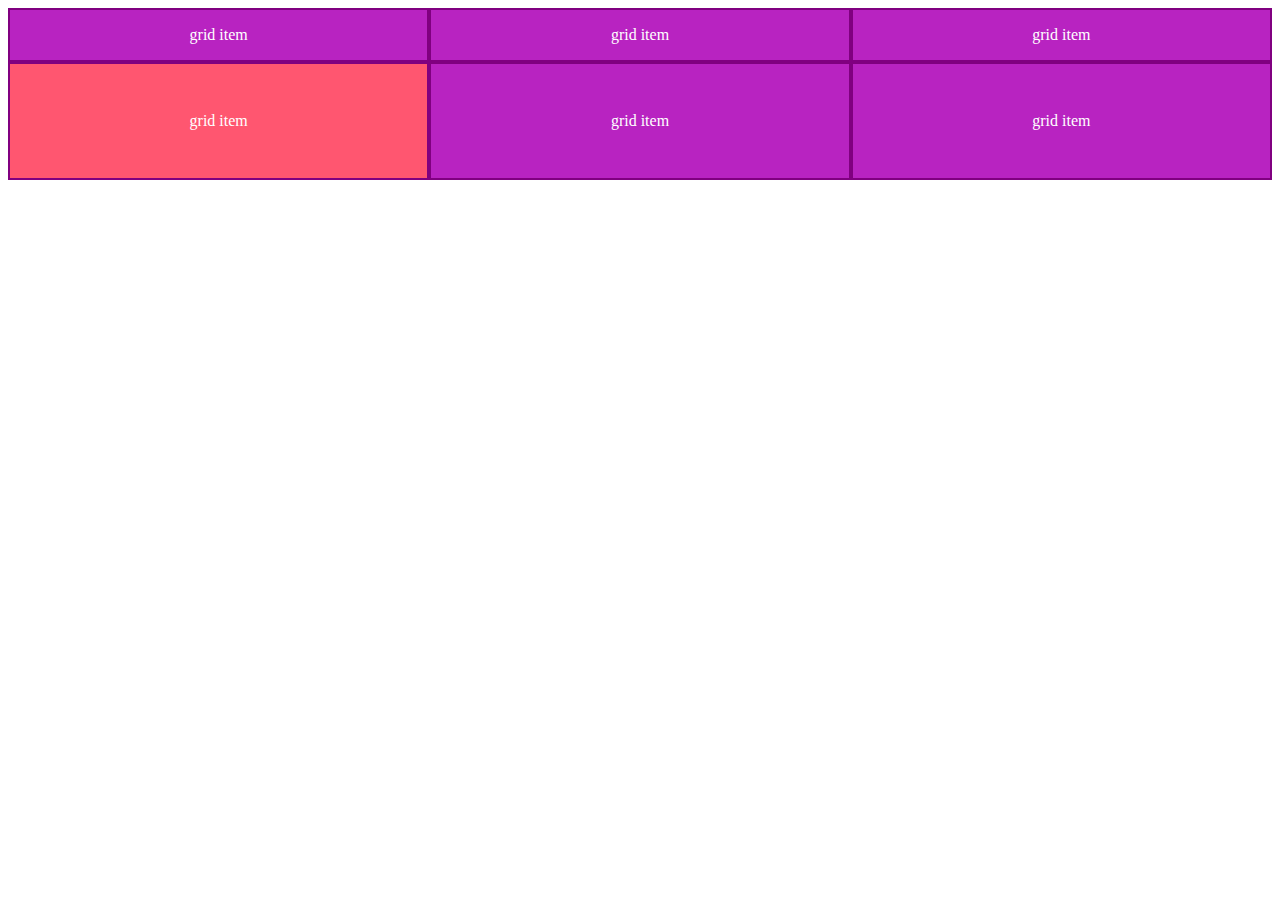
==== index.html @ fd98aeaa "the fr unit" ====
<!DOCTYPE html>
<html lang="en">
  <head>
    <meta charset="UTF-8" />
    <meta http-equiv="X-UA-Compatible" content="IE=edge" />
    <meta name="viewport" content="width=device-width, initial-scale=1.0" />
    <link
      href="https://fonts.googleapis.com/css?family=Blinker:400,700|Source+Sans+Pro&display=swap"
      rel="stylesheet"
    />
    <link rel="stylesheet" href="index.css" />
    <title>Document</title>
  </head>
  <body>
    <div class="grid">
      <div class="grid-item">grid item</div>
      <div class="grid-item">grid item</div>
      <div class="grid-item">grid item</div>
      <div class="grid-item big">grid item</div>
      <div class="grid-item">grid item</div>
      <div class="grid-item">grid item</div>
    </div>
  </body>
</html>
---- index.css ----
.grid {
  display: grid;
  grid-template-columns: 1fr 1fr 1fr;
  /*cant use minmax with frs*/
}

.grid-item {
  background: #B823C1;
  color: white;
  padding: 1em 2em;
  border: 2px solid purple;
  display: flex;
  align-items: center;
  justify-content: center;
}

.big {
    padding: 3em 2em;
    background: #FF5670;
}
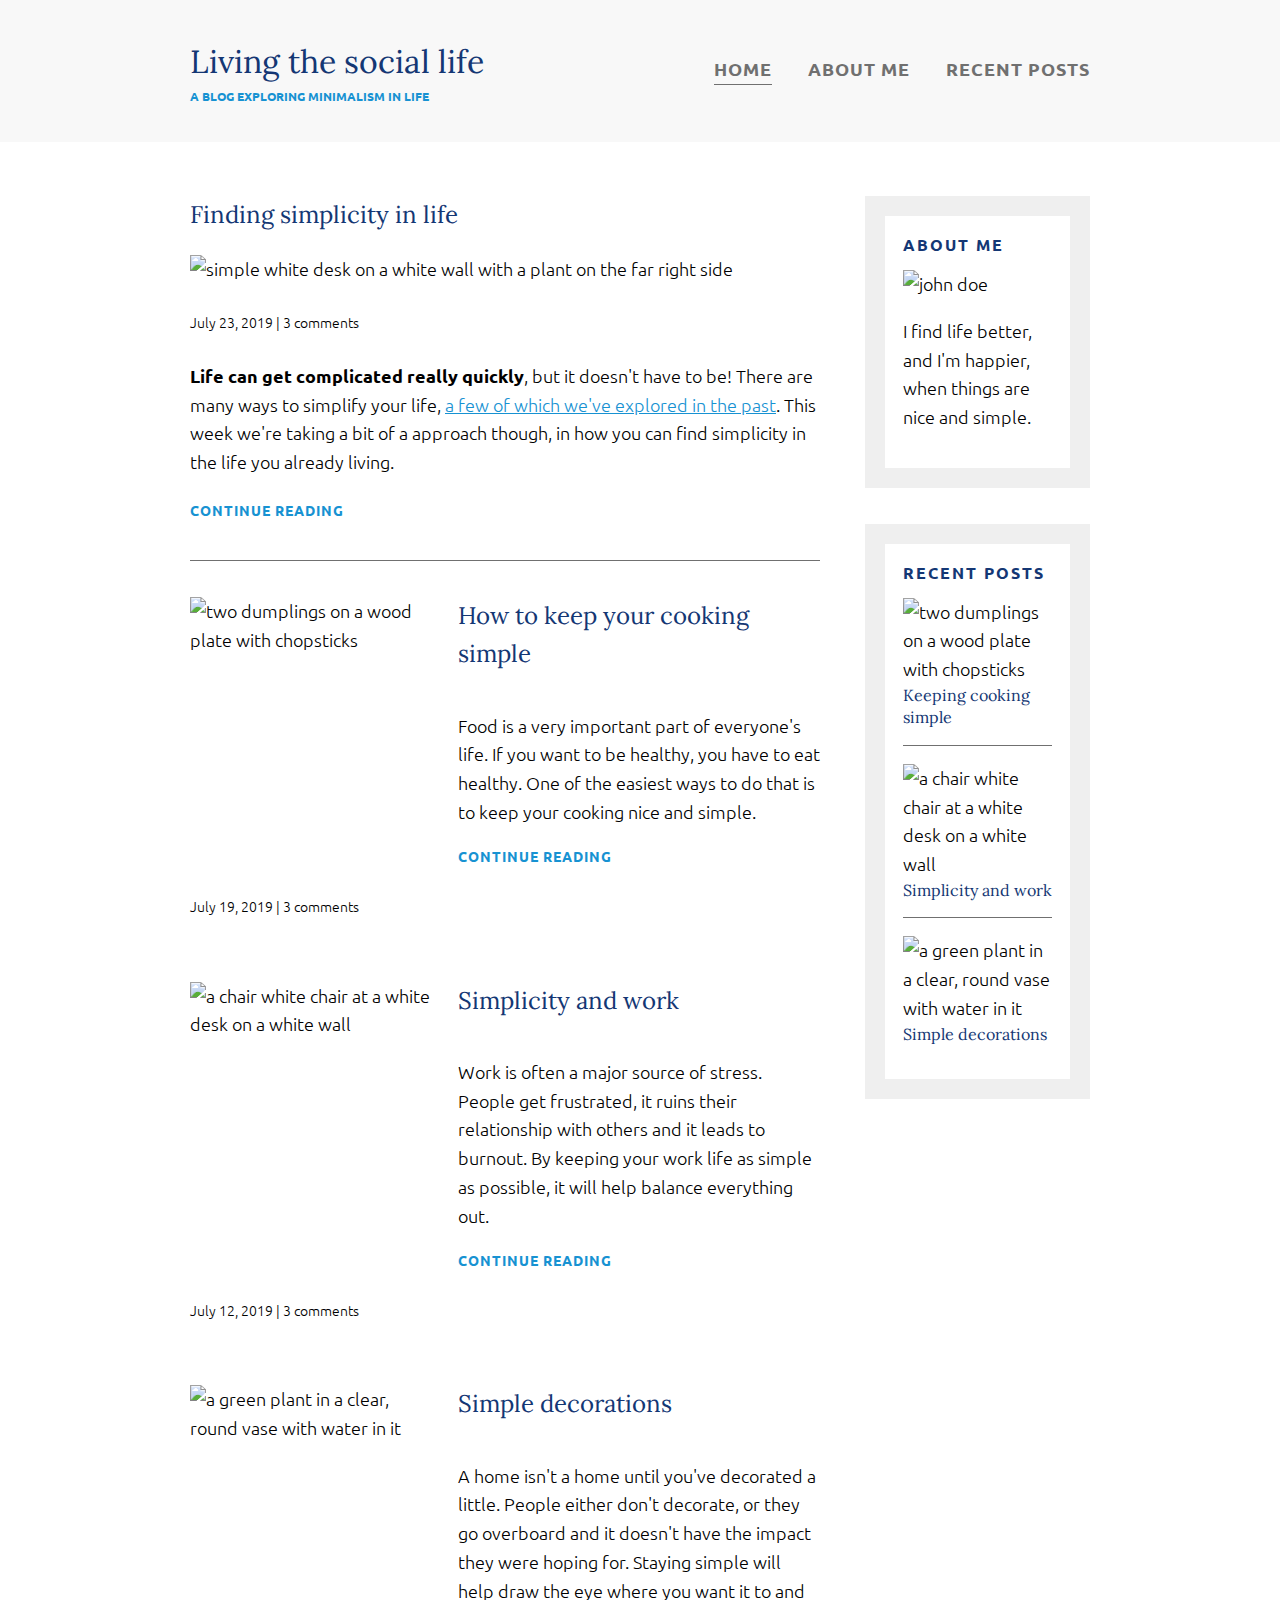
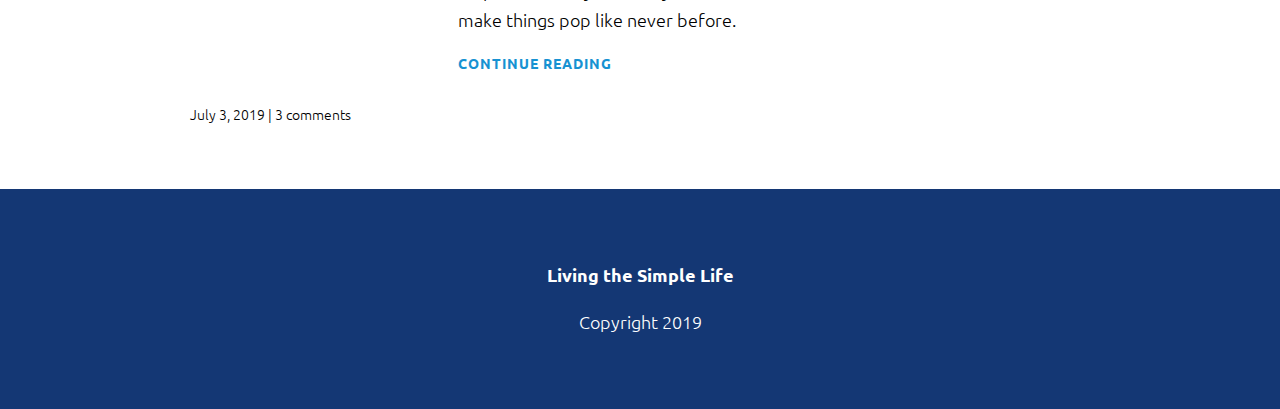
==== commit ea987ff1: "Putting grid to use - max, min-content" ====
--- a/index.html
+++ b/index.html
@@ -4,21 +4,98 @@
     <meta charset="UTF-8" />
     <meta http-equiv="X-UA-Compatible" content="IE=edge" />
     <meta name="viewport" content="width=device-width, initial-scale=1.0" />
-    <link
-      href="https://fonts.googleapis.com/css?family=Blinker:400,700|Source+Sans+Pro&display=swap"
-      rel="stylesheet"
-    />
+    <link href="https://fonts.googleapis.com/css?family=Lora|Ubuntu:300,400,700&display=swap" rel="stylesheet">
     <link rel="stylesheet" href="index.css" />
-    <title>Document</title>
+    <title>Living the Simple Life</title>
   </head>
-  <body>
-    <div class="grid">
-      <div class="grid-item">grid item</div>
-      <div class="grid-item">grid item</div>
-      <div class="grid-item">grid item</div>
-      <div class="grid-item big">grid item</div>
-      <div class="grid-item">grid item</div>
-      <div class="grid-item">grid item</div>
+  <body> 
+    <header>
+        <div class="container container-flex">
+            <div class="site-title">
+                <h1>Living the social life</h1>
+                <p class="subtitle">A blog exploring minimalism in LIFE</p>
+            </div>
+            <nav>
+                <ul>
+                    <li><a class="current-page" href="index.html">Home</a></li>
+                    <li><a href="about-me.html">About me</a></li>
+                    <li><a href="recent-posts.html">Recent posts</a></li>
+                </ul>
+            </nav>
+        </div> <!-- / .container -->
+    </header>
+    
+    <div class="container container-flex">
+        <main role="main">
+            
+            <article class="article-featured">
+                <h2 class="article-title">Finding simplicity in life</h2>
+                <img src="https://images.pexels.com/photos/8960464/pexels-photo-8960464.jpeg?auto=compress&cs=tinysrgb&w=600" alt="simple white desk on a white wall with a plant on the far right side" class="article-image">
+                <p class="article-info">July 23, 2019 | 3 comments</p>
+                <p class="article-body"><strong>Life can get complicated really quickly</strong>, but it doesn't have to be! There are many ways to simplify your life, <a href="#">a few of which we've explored in the past</a>. This week we're taking a bit of a approach though, in how you can find simplicity in the life you already living.</p>
+                <a href="#" class="article-read-more">Continue reading</a>
+            </article>
+            
+            <article class="article-recent">
+                <h2 class="article-title">How to keep your cooking simple </h2>
+                <p class="article-body">Food is a very important part of everyone's life. If you want to be healthy, you have to eat healthy. One of the easiest ways to do that is to keep your cooking nice and simple.</p>
+                <a href="#" class="article-read-more">CONTINUE READING</a>
+                <img src="https://images.pexels.com/photos/1095550/pexels-photo-1095550.jpeg?auto=compress&cs=tinysrgb&w=1260&h=750&dpr=1" alt="two dumplings on a wood plate with chopsticks" class="article-image">
+                <p class="article-info">July 19, 2019 | 3 comments</p>
+            </article>
+            
+            <article class="article-recent">
+                <h2 class="article-title">Simplicity and work </h2>
+                <p class="article-body">Work is often a major source of stress. People get frustrated, it ruins their relationship with others and it leads to burnout. By keeping your work life as simple as possible, it will help balance everything out.</p>
+                <a href="#" class="article-read-more">CONTINUE READING</a>
+                <img src="https://images.pexels.com/photos/205321/pexels-photo-205321.png?auto=compress&cs=tinysrgb&w=1260&h=750&dpr=1" alt="a chair white chair at a white desk on a white wall" class="article-image">
+                <p class="article-info">July 12, 2019 | 3 comments</p>
+            </article>
+            
+            <article class="article-recent">
+                <h2 class="article-title">Simple decorations</h2>
+                <p class="article-body">A home isn't a home until you've decorated a little. People either don't decorate, or they go overboard and it doesn't have the impact they were hoping for. Staying simple will help draw the eye where you want it to and make things pop like never before.</p>
+                <a href="#" class="article-read-more">CONTINUE READING</a>
+                <img src="https://images.pexels.com/photos/2466230/pexels-photo-2466230.jpeg?auto=compress&cs=tinysrgb&w=1260&h=750&dpr=1" alt="a green plant in a clear, round vase with water in it" class="article-image">
+                <p class="article-info">July 3, 2019 | 3 comments</p>
+            </article>
+        </main>
+        
+        <aside class="sidebar">
+            
+            <div class="sidebar-widget">
+                <h2 class="widget-title">ABOUT ME</h2>
+                <img src="https://images.pexels.com/photos/3777946/pexels-photo-3777946.jpeg?auto=compress&cs=tinysrgb&w=1260&h=750&dpr=1" alt="john doe" class="widget-image">
+                <p class="widget-body">I find life better, and I'm happier, when things are nice and simple.</p>
+            </div>
+            
+            <div class="sidebar-widget">
+                <h2 class="widget-title">RECENT POSTS</h2>
+                <div class="widget-recent-post">
+                    <h3 class="widget-recent-post-title">Keeping cooking simple</h3>
+                    <img src="https://images.pexels.com/photos/1095550/pexels-photo-1095550.jpeg?auto=compress&cs=tinysrgb&w=1260&h=750&dpr=1" alt="two dumplings on a wood plate with chopsticks" class="widget-image">
+                </div>
+                <div class="widget-recent-post">
+                    <h3 class="widget-recent-post-title">Simplicity and work</h3>
+                    <img src="https://images.pexels.com/photos/205321/pexels-photo-205321.png?auto=compress&cs=tinysrgb&w=1260&h=750&dpr=1" alt="a chair white chair at a white desk on a white wall" class="widget-image">
+                </div>
+                <div class="widget-recent-post">
+                    <h3 class="widget-recent-post-title">Simple decorations</h3>
+                    <img src="https://images.pexels.com/photos/2466230/pexels-photo-2466230.jpeg?auto=compress&cs=tinysrgb&w=1260&h=750&dpr=1" alt="a green plant in a clear, round vase with water in it" class="widget-image">
+                </div>
+            </div>
+            
+        </aside>
+        
     </div>
-  </body>
+    
+    
+    <footer>
+        <p><strong>Living the Simple Life</strong></p>
+        <p>Copyright 2019</p>
+    </footer>
+
+    
+    
+</body>
 </html>
--- a/index.css
+++ b/index.css
@@ -1,20 +1,289 @@
-.grid {
+/*  Fonts
+-----
+font-family: 'Lora', serif;
+font-family: 'Ubuntu', sans-serif;
+*/
+
+body {
+  margin: 0;
+  font-family: 'Ubuntu', sans-serif;
+  font-size: 1.125rem;
+  font-weight: 300;
+  line-height: 1.6;
+}
+
+img {
+  max-width: 100%;
+  display: block;
+}
+
+.image-full {
+  max-height: 300px;
+  width: 100%;
+  object-fit: cover;
+  margin-bottom: 2em;
+}
+
+/* =================
+Typography
+================= */
+
+h1, 
+h2,
+h3 {
+  font-family: 'Lora', serif;
+  font-weight: 400;
+  color: #143774;
+  margin-top: 0;
+}
+
+h1 {
+  font-size: 2rem;
+  margin: 0;
+}
+
+h3 {
+  color: #1792d2;
+}
+
+a {
+  color: #1792d2;
+}
+
+a:hover,
+a:focus {
+  color: #143774;
+}
+
+strong {
+  font-weight: 700;
+}
+
+/* h1 subtitle */
+.subtitle {
+  font-weight: 700;
+  color: #1792d2;
+  font-size: .75rem;
+  margin: 0;
+  text-transform: uppercase;
+}
+
+.article-title {
+  font-size: 1.5rem;
+}
+
+.article-read-more,
+.article-info {
+  font-size: .875rem;
+}
+
+.article-read-more {
+  color: #1792d2;
+  text-decoration: none;
+  font-weight: 700;
+  text-transform: uppercase;
+  letter-spacing: 1px;
+}
+
+.article-read-more:hover,
+.article-read-more:focus {
+  color: #143774;
+  text-decoration: underline;
+}
+
+.article-info {
+  margin: 2em 0;
+}
+
+.widget-title,
+.widget-recent-post-title {
+  font-size: 1rem;
+  line-height: 1.4;
+}
+
+.widget-title {
+  font-family: 'Ubuntu', sans-serif;
+  font-weight: 700;
+  letter-spacing: 2px;
+}
+
+.widget-recent-post-title {
+  color: #143774;
+}
+
+
+/* =================
+Layout
+================= */
+
+.container {
+  width: 90%;
+  max-width: 900px;
+  margin: 0 auto;
+}
+
+.container-flex {
+  display: flex;
+  flex-direction: column;
+  justify-content: space-between;
+}
+
+header {
+  background: #f8f8f8;
+  padding: 2em 0;
+  text-align: center;
+  margin-bottom: 3em;
+}
+
+footer {
+  background:#143774;
+  color: white;
+  text-align: center;
+  padding: 3em 0;
+}
+
+@media (min-width: 675px) {
+  header {
+      text-align: left;
+  }
+  
+  .container-flex {
+      flex-direction: row;
+  }
+  
+  main {
+      width: 70%;
+  }
+  
+  aside {
+      width: 25%;
+      min-width: 200px;
+      margin-left: 1em;
+  }
+}
+
+/* navigation */
+
+nav ul {
+  list-style: none;
+  padding: 0;
+  display: flex;
+  justify-content: center;
+}
+
+nav li {
+  margin-left: 2em;
+}
+
+nav a {
+  text-decoration: none;
+  color: #707070;
+  font-weight: 700;
+  text-transform: uppercase;
+  letter-spacing: 1px;
+  padding: .25em 0;
+}
+
+nav a:hover,
+nav a:focus {
+  color: #1792d2;
+}
+
+.current-page {
+  border-bottom: 1px solid #707070;
+}
+
+.current-page:hover {
+  color: #707070;
+}
+
+@media (max-width: 675px) {
+  nav ul {
+      flex-direction: column;
+  }
+  
+  nav li {
+      margin: .5em 0;
+  }
+}
+
+/* articles */
+
+.article-featured {
+  border-bottom: #707070 1px solid;
+  padding-bottom: 2em;
+  margin-bottom: 2em;
+}
+
+.article-recent {
+  margin-bottom: 2em;
   display: grid;
-  grid-template-columns: 1fr 1fr 1fr;
-  /*cant use minmax with frs*/
-}
-
-.grid-item {
-  background: #B823C1;
-  color: white;
-  padding: 1em 2em;
-  border: 2px solid purple;
+  grid-template-columns: 1fr min-content;
+  grid-gap: 0 1em;
+  grid-template-areas: 
+      "image image"
+      "title date"
+      "body body"
+      "read-more .";
+}
+
+.article-image     { grid-area: image }
+.article-title     { grid-area: title }
+.article-body      { grid-area: body }
+.article-read-more { grid-area: read-more }
+
+.article-info { 
+  grid-area: date; 
+  justify-self: end;
+}
+
+.article-info,
+.article-title {
+  align-self: baseline;
+}
+
+@media (min-width: 675px) {
+  .article-recent {
+      grid-template-columns: minmax(100px, 250px) minmax(350px, 1fr);
+      grid-template-areas: 
+          "image title"
+          "image body"
+          "image read-more"
+          "date date";
+  }
+  
+  .article-image {
+      width: 100%;
+      height: 100%;
+      object-fit: cover;
+  }
+  
+  .article-info { 
+      justify-self: start;
+  }
+
+}
+
+/* widgets */
+
+.sidebar-widget {
+  border: 20px solid #efefef;
+  margin-bottom: 2em;
+  padding: 1em;
+}
+
+.widget-recent-post {
   display: flex;
-  align-items: center;
-  justify-content: center;
-}
-
-.big {
-    padding: 3em 2em;
-    background: #FF5670;
+  flex-direction: column;
+  border-bottom: 1px solid #707070;
+  margin-bottom: 1em;
+}
+
+.widget-recent-post:last-child {
+  border: 0;
+  margin: 0;
+}
+
+.widget-image {
+  order: -1;
 }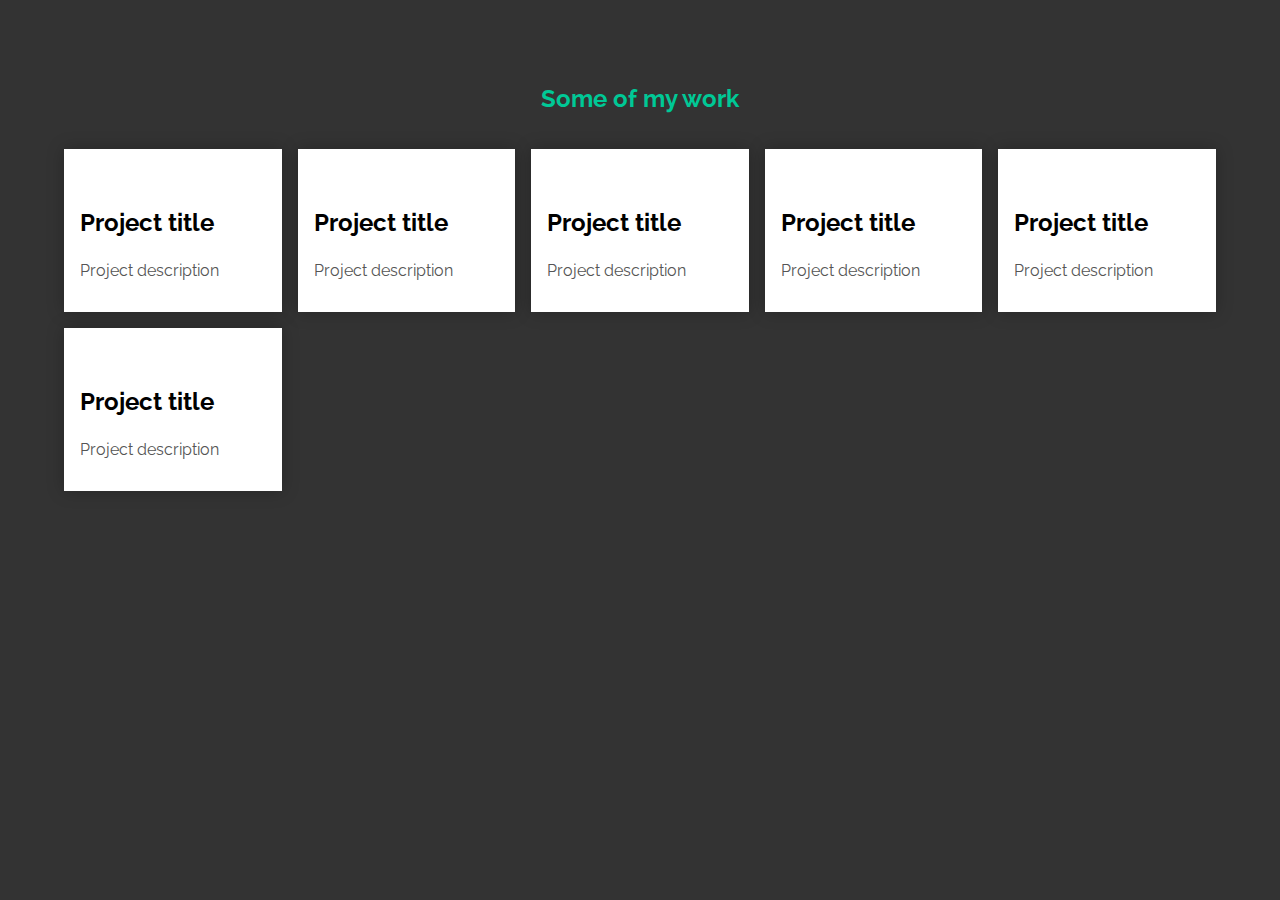
==== commit b564a599: "Putting grid to use - repeat() n' auto-fit / fill" ====
--- a/index.html
+++ b/index.html
@@ -4,98 +4,58 @@
     <meta charset="UTF-8" />
     <meta http-equiv="X-UA-Compatible" content="IE=edge" />
     <meta name="viewport" content="width=device-width, initial-scale=1.0" />
-    <link href="https://fonts.googleapis.com/css?family=Lora|Ubuntu:300,400,700&display=swap" rel="stylesheet">
+    <link
+      href="https://fonts.googleapis.com/css?family=Raleway:300,700&display=swap"
+      rel="stylesheet"
+    />
+
     <link rel="stylesheet" href="index.css" />
-    <title>Living the Simple Life</title>
   </head>
-  <body> 
-    <header>
-        <div class="container container-flex">
-            <div class="site-title">
-                <h1>Living the social life</h1>
-                <p class="subtitle">A blog exploring minimalism in LIFE</p>
-            </div>
-            <nav>
-                <ul>
-                    <li><a class="current-page" href="index.html">Home</a></li>
-                    <li><a href="about-me.html">About me</a></li>
-                    <li><a href="recent-posts.html">Recent posts</a></li>
-                </ul>
-            </nav>
-        </div> <!-- / .container -->
-    </header>
-    
-    <div class="container container-flex">
-        <main role="main">
-            
-            <article class="article-featured">
-                <h2 class="article-title">Finding simplicity in life</h2>
-                <img src="https://images.pexels.com/photos/8960464/pexels-photo-8960464.jpeg?auto=compress&cs=tinysrgb&w=600" alt="simple white desk on a white wall with a plant on the far right side" class="article-image">
-                <p class="article-info">July 23, 2019 | 3 comments</p>
-                <p class="article-body"><strong>Life can get complicated really quickly</strong>, but it doesn't have to be! There are many ways to simplify your life, <a href="#">a few of which we've explored in the past</a>. This week we're taking a bit of a approach though, in how you can find simplicity in the life you already living.</p>
-                <a href="#" class="article-read-more">Continue reading</a>
-            </article>
-            
-            <article class="article-recent">
-                <h2 class="article-title">How to keep your cooking simple </h2>
-                <p class="article-body">Food is a very important part of everyone's life. If you want to be healthy, you have to eat healthy. One of the easiest ways to do that is to keep your cooking nice and simple.</p>
-                <a href="#" class="article-read-more">CONTINUE READING</a>
-                <img src="https://images.pexels.com/photos/1095550/pexels-photo-1095550.jpeg?auto=compress&cs=tinysrgb&w=1260&h=750&dpr=1" alt="two dumplings on a wood plate with chopsticks" class="article-image">
-                <p class="article-info">July 19, 2019 | 3 comments</p>
-            </article>
-            
-            <article class="article-recent">
-                <h2 class="article-title">Simplicity and work </h2>
-                <p class="article-body">Work is often a major source of stress. People get frustrated, it ruins their relationship with others and it leads to burnout. By keeping your work life as simple as possible, it will help balance everything out.</p>
-                <a href="#" class="article-read-more">CONTINUE READING</a>
-                <img src="https://images.pexels.com/photos/205321/pexels-photo-205321.png?auto=compress&cs=tinysrgb&w=1260&h=750&dpr=1" alt="a chair white chair at a white desk on a white wall" class="article-image">
-                <p class="article-info">July 12, 2019 | 3 comments</p>
-            </article>
-            
-            <article class="article-recent">
-                <h2 class="article-title">Simple decorations</h2>
-                <p class="article-body">A home isn't a home until you've decorated a little. People either don't decorate, or they go overboard and it doesn't have the impact they were hoping for. Staying simple will help draw the eye where you want it to and make things pop like never before.</p>
-                <a href="#" class="article-read-more">CONTINUE READING</a>
-                <img src="https://images.pexels.com/photos/2466230/pexels-photo-2466230.jpeg?auto=compress&cs=tinysrgb&w=1260&h=750&dpr=1" alt="a green plant in a clear, round vase with water in it" class="article-image">
-                <p class="article-info">July 3, 2019 | 3 comments</p>
-            </article>
-        </main>
+  <body>
+    <div class="portfolio">
         
-        <aside class="sidebar">
-            
-            <div class="sidebar-widget">
-                <h2 class="widget-title">ABOUT ME</h2>
-                <img src="https://images.pexels.com/photos/3777946/pexels-photo-3777946.jpeg?auto=compress&cs=tinysrgb&w=1260&h=750&dpr=1" alt="john doe" class="widget-image">
-                <p class="widget-body">I find life better, and I'm happier, when things are nice and simple.</p>
-            </div>
-            
-            <div class="sidebar-widget">
-                <h2 class="widget-title">RECENT POSTS</h2>
-                <div class="widget-recent-post">
-                    <h3 class="widget-recent-post-title">Keeping cooking simple</h3>
-                    <img src="https://images.pexels.com/photos/1095550/pexels-photo-1095550.jpeg?auto=compress&cs=tinysrgb&w=1260&h=750&dpr=1" alt="two dumplings on a wood plate with chopsticks" class="widget-image">
-                </div>
-                <div class="widget-recent-post">
-                    <h3 class="widget-recent-post-title">Simplicity and work</h3>
-                    <img src="https://images.pexels.com/photos/205321/pexels-photo-205321.png?auto=compress&cs=tinysrgb&w=1260&h=750&dpr=1" alt="a chair white chair at a white desk on a white wall" class="widget-image">
-                </div>
-                <div class="widget-recent-post">
-                    <h3 class="widget-recent-post-title">Simple decorations</h3>
-                    <img src="https://images.pexels.com/photos/2466230/pexels-photo-2466230.jpeg?auto=compress&cs=tinysrgb&w=1260&h=750&dpr=1" alt="a green plant in a clear, round vase with water in it" class="widget-image">
-                </div>
-            </div>
-            
-        </aside>
-        
+      <h2 class="portfolio-title">Some of my work</h2>
+      <!--portfolio item 1 -->
+      <div class="portfolio-card">
+        <img src="https://unsplash.it/700/100" alt="" />
+        <h3 class="portfolio-card-title">Project title</h3>
+        <p class="portfolio-card-p">Project description</p>
+      </div>
+
+      <!--portfolio item 2 -->
+      <div class="portfolio-card">
+        <img src="https://unsplash.it/700/100" alt="" />
+        <h3 class="portfolio-card-title">Project title</h3>
+        <p class="portfolio-card-p">Project description</p>
+      </div>
+
+      <!--portfolio item 3 -->
+      <div class="portfolio-card">
+        <img src="https://unsplash.it/700/100" alt="" />
+        <h3 class="portfolio-card-title">Project title</h3>
+        <p class="portfolio-card-p">Project description</p>
+      </div>
+
+      <!--portfolio item 4 -->
+      <div class="portfolio-card">
+        <img src="https://unsplash.it/700/100" alt="" />
+        <h3 class="portfolio-card-title">Project title</h3>
+        <p class="portfolio-card-p">Project description</p>
+      </div>
+
+      <!--portfolio item 5 -->
+      <div class="portfolio-card">
+        <img src="https://unsplash.it/700/100" alt="" />
+        <h3 class="portfolio-card-title">Project title</h3>
+        <p class="portfolio-card-p">Project description</p>
+      </div>
+
+      <!--portfolio item 6 -->
+      <div class="portfolio-card">
+        <img src="https://unsplash.it/700/100" alt="" />
+        <h3 class="portfolio-card-title">Project title</h3>
+        <p class="portfolio-card-p">Project description</p>
+      </div>
     </div>
-    
-    
-    <footer>
-        <p><strong>Living the Simple Life</strong></p>
-        <p>Copyright 2019</p>
-    </footer>
-
-    
-    
-</body>
+  </body>
 </html>
--- a/index.css
+++ b/index.css
@@ -1,289 +1,35 @@
-/*  Fonts
------
-font-family: 'Lora', serif;
-font-family: 'Ubuntu', sans-serif;
-*/
+body {
+  font-family: 'Raleway', sans-serif;
+  color: #555;
+  background: #333;
+  margin: 3em;
+}
 
-body {
-  margin: 0;
-  font-family: 'Ubuntu', sans-serif;
-  font-size: 1.125rem;
-  font-weight: 300;
-  line-height: 1.6;
+.portfolio {
+  padding: 1em;
+  display: grid;
+  grid-template-columns: repeat(auto-fit, minmax(200px, 1fr));
+  /* repeat(auto-fill, X) will keep adding in new columns even if they're empty */
+  grid-gap: 1em;
+}
+
+.portfolio-title {
+  text-align: center;
+  color: #00C896;
+  grid-column: 1 / -1;
 }
 
 img {
   max-width: 100%;
-  display: block;
 }
 
-.image-full {
-  max-height: 300px;
-  width: 100%;
-  object-fit: cover;
-  margin-bottom: 2em;
+.portfolio-card {
+  box-shadow: 0 0 1em rgba(0,0,0,.25);
+  padding: 1em;
+  background: white;
 }
 
-/* =================
-Typography
-================= */
-
-h1, 
-h2,
-h3 {
-  font-family: 'Lora', serif;
-  font-weight: 400;
-  color: #143774;
-  margin-top: 0;
+.portfolio-card-title {
+  font-size: 1.5rem;
+  color: #000;
 }
-
-h1 {
-  font-size: 2rem;
-  margin: 0;
-}
-
-h3 {
-  color: #1792d2;
-}
-
-a {
-  color: #1792d2;
-}
-
-a:hover,
-a:focus {
-  color: #143774;
-}
-
-strong {
-  font-weight: 700;
-}
-
-/* h1 subtitle */
-.subtitle {
-  font-weight: 700;
-  color: #1792d2;
-  font-size: .75rem;
-  margin: 0;
-  text-transform: uppercase;
-}
-
-.article-title {
-  font-size: 1.5rem;
-}
-
-.article-read-more,
-.article-info {
-  font-size: .875rem;
-}
-
-.article-read-more {
-  color: #1792d2;
-  text-decoration: none;
-  font-weight: 700;
-  text-transform: uppercase;
-  letter-spacing: 1px;
-}
-
-.article-read-more:hover,
-.article-read-more:focus {
-  color: #143774;
-  text-decoration: underline;
-}
-
-.article-info {
-  margin: 2em 0;
-}
-
-.widget-title,
-.widget-recent-post-title {
-  font-size: 1rem;
-  line-height: 1.4;
-}
-
-.widget-title {
-  font-family: 'Ubuntu', sans-serif;
-  font-weight: 700;
-  letter-spacing: 2px;
-}
-
-.widget-recent-post-title {
-  color: #143774;
-}
-
-
-/* =================
-Layout
-================= */
-
-.container {
-  width: 90%;
-  max-width: 900px;
-  margin: 0 auto;
-}
-
-.container-flex {
-  display: flex;
-  flex-direction: column;
-  justify-content: space-between;
-}
-
-header {
-  background: #f8f8f8;
-  padding: 2em 0;
-  text-align: center;
-  margin-bottom: 3em;
-}
-
-footer {
-  background:#143774;
-  color: white;
-  text-align: center;
-  padding: 3em 0;
-}
-
-@media (min-width: 675px) {
-  header {
-      text-align: left;
-  }
-  
-  .container-flex {
-      flex-direction: row;
-  }
-  
-  main {
-      width: 70%;
-  }
-  
-  aside {
-      width: 25%;
-      min-width: 200px;
-      margin-left: 1em;
-  }
-}
-
-/* navigation */
-
-nav ul {
-  list-style: none;
-  padding: 0;
-  display: flex;
-  justify-content: center;
-}
-
-nav li {
-  margin-left: 2em;
-}
-
-nav a {
-  text-decoration: none;
-  color: #707070;
-  font-weight: 700;
-  text-transform: uppercase;
-  letter-spacing: 1px;
-  padding: .25em 0;
-}
-
-nav a:hover,
-nav a:focus {
-  color: #1792d2;
-}
-
-.current-page {
-  border-bottom: 1px solid #707070;
-}
-
-.current-page:hover {
-  color: #707070;
-}
-
-@media (max-width: 675px) {
-  nav ul {
-      flex-direction: column;
-  }
-  
-  nav li {
-      margin: .5em 0;
-  }
-}
-
-/* articles */
-
-.article-featured {
-  border-bottom: #707070 1px solid;
-  padding-bottom: 2em;
-  margin-bottom: 2em;
-}
-
-.article-recent {
-  margin-bottom: 2em;
-  display: grid;
-  grid-template-columns: 1fr min-content;
-  grid-gap: 0 1em;
-  grid-template-areas: 
-      "image image"
-      "title date"
-      "body body"
-      "read-more .";
-}
-
-.article-image     { grid-area: image }
-.article-title     { grid-area: title }
-.article-body      { grid-area: body }
-.article-read-more { grid-area: read-more }
-
-.article-info { 
-  grid-area: date; 
-  justify-self: end;
-}
-
-.article-info,
-.article-title {
-  align-self: baseline;
-}
-
-@media (min-width: 675px) {
-  .article-recent {
-      grid-template-columns: minmax(100px, 250px) minmax(350px, 1fr);
-      grid-template-areas: 
-          "image title"
-          "image body"
-          "image read-more"
-          "date date";
-  }
-  
-  .article-image {
-      width: 100%;
-      height: 100%;
-      object-fit: cover;
-  }
-  
-  .article-info { 
-      justify-self: start;
-  }
-
-}
-
-/* widgets */
-
-.sidebar-widget {
-  border: 20px solid #efefef;
-  margin-bottom: 2em;
-  padding: 1em;
-}
-
-.widget-recent-post {
-  display: flex;
-  flex-direction: column;
-  border-bottom: 1px solid #707070;
-  margin-bottom: 1em;
-}
-
-.widget-recent-post:last-child {
-  border: 0;
-  margin: 0;
-}
-
-.widget-image {
-  order: -1;
-}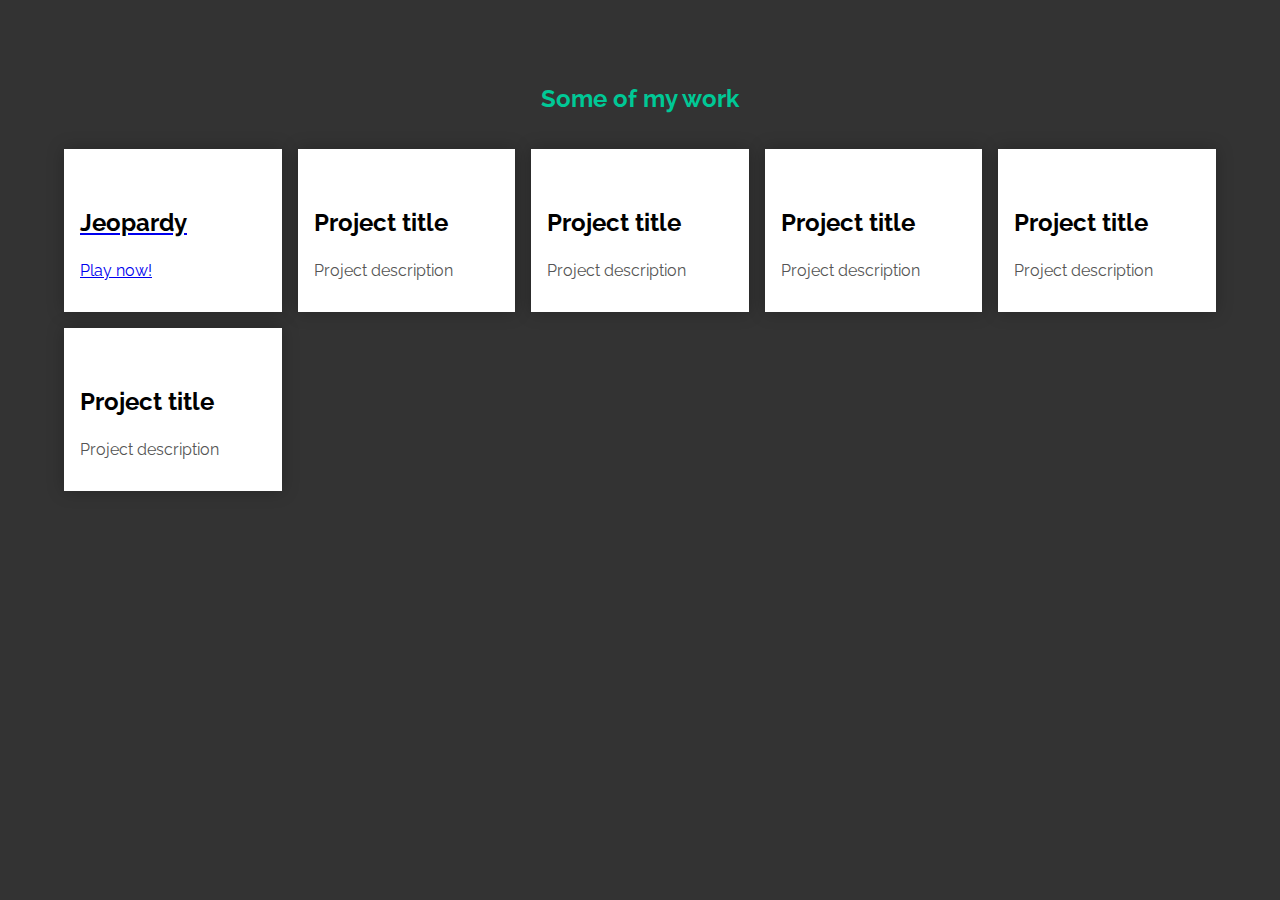
==== commit 7ed73b3b: "Jeopardy: fetch n' grid elements" ====
--- a/index.html
+++ b/index.html
@@ -13,13 +13,14 @@
   </head>
   <body>
     <div class="portfolio">
-        
       <h2 class="portfolio-title">Some of my work</h2>
       <!--portfolio item 1 -->
       <div class="portfolio-card">
-        <img src="https://unsplash.it/700/100" alt="" />
-        <h3 class="portfolio-card-title">Project title</h3>
-        <p class="portfolio-card-p">Project description</p>
+        <a href="./jeopardy/jeopardy.html">
+          <img src="https://unsplash.it/700/100" alt="" />
+          <h3 class="portfolio-card-title">Jeopardy</h3>
+          <p class="portfolio-card-p">Play now!</p>
+        </a>
       </div>
 
       <!--portfolio item 2 -->
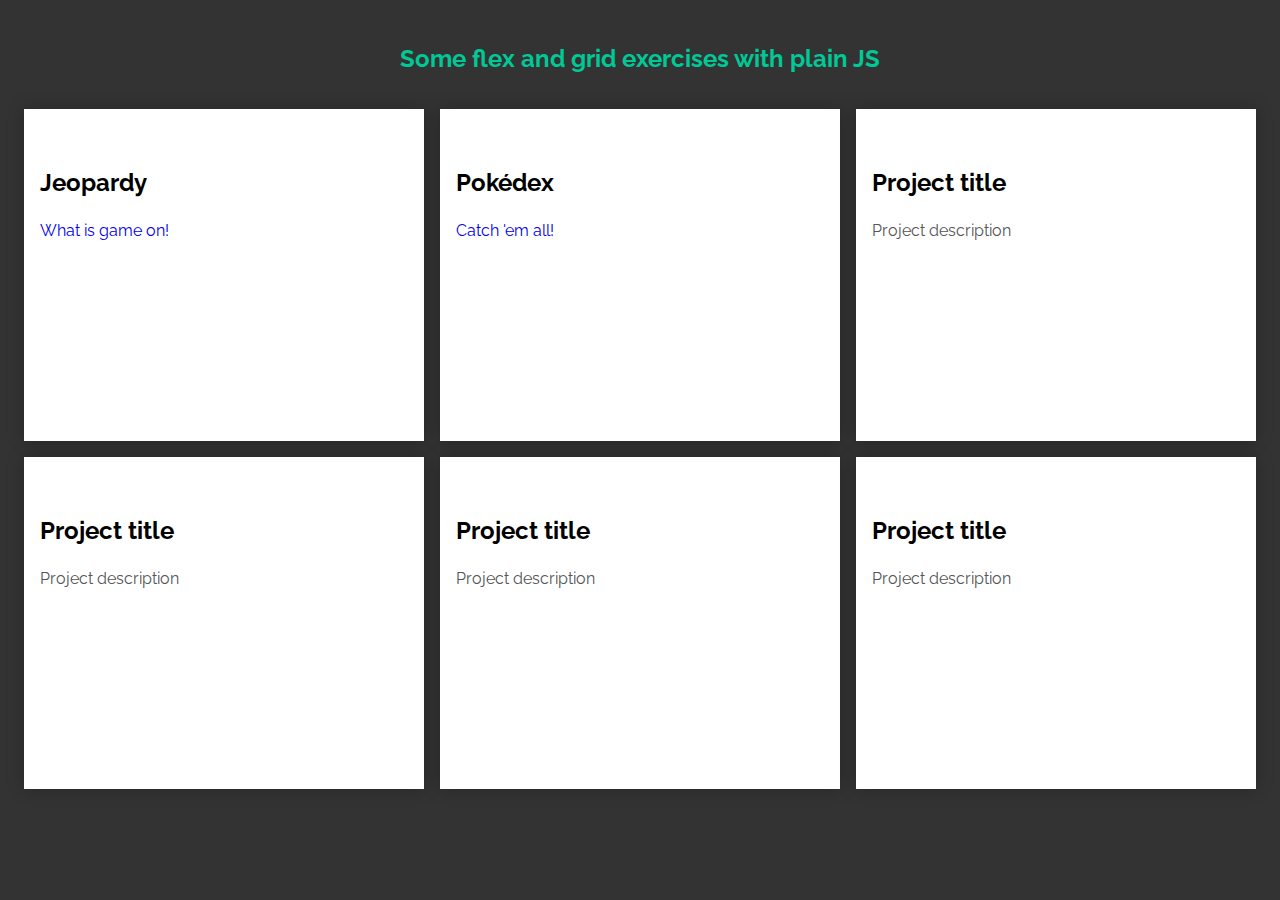
==== commit c845a45c: "Challenge: Pokedex, fetch and display" ====
--- a/index.html
+++ b/index.html
@@ -13,22 +13,25 @@
   </head>
   <body>
     <div class="portfolio">
-      <h2 class="portfolio-title">Some of my work</h2>
+      <h2 class="portfolio-title">Some flex and grid exercises with plain JS</h2>
+      
       <!--portfolio item 1 -->
-      <div class="portfolio-card">
-        <a href="./jeopardy/jeopardy.html">
+      <a href="./jeopardy/jeopardy.html"> 
+        <div class="portfolio-card">
           <img src="https://unsplash.it/700/100" alt="" />
           <h3 class="portfolio-card-title">Jeopardy</h3>
-          <p class="portfolio-card-p">Play now!</p>
-        </a>
-      </div>
+          <p class="portfolio-card-p">What is game on!</p>
+        </div>
+      </a>
 
       <!--portfolio item 2 -->
-      <div class="portfolio-card">
-        <img src="https://unsplash.it/700/100" alt="" />
-        <h3 class="portfolio-card-title">Project title</h3>
-        <p class="portfolio-card-p">Project description</p>
-      </div>
+      <a href="./pokedex/pokedex.html">
+        <div class="portfolio-card">
+          <img src="https://unsplash.it/700/100" alt="" />
+          <h3 class="portfolio-card-title">Pokédex</h3>
+          <p class="portfolio-card-p">Catch 'em all!</p>
+        </div>
+      </a>
 
       <!--portfolio item 3 -->
       <div class="portfolio-card">
--- a/index.css
+++ b/index.css
@@ -2,13 +2,17 @@
   font-family: 'Raleway', sans-serif;
   color: #555;
   background: #333;
-  margin: 3em;
+  margin: 1.5em;
+}
+
+a {
+  text-decoration: none;
 }
 
 .portfolio {
-  padding: 1em;
+  
   display: grid;
-  grid-template-columns: repeat(auto-fit, minmax(200px, 1fr));
+  grid-template-columns: repeat(auto-fit, minmax(300px, 1fr));
   /* repeat(auto-fill, X) will keep adding in new columns even if they're empty */
   grid-gap: 1em;
 }
@@ -20,10 +24,13 @@
 }
 
 img {
+  height: 60%;
   max-width: 100%;
+  /* object-fit: cover; */
 }
 
 .portfolio-card {
+  height: 300px;
   box-shadow: 0 0 1em rgba(0,0,0,.25);
   padding: 1em;
   background: white;
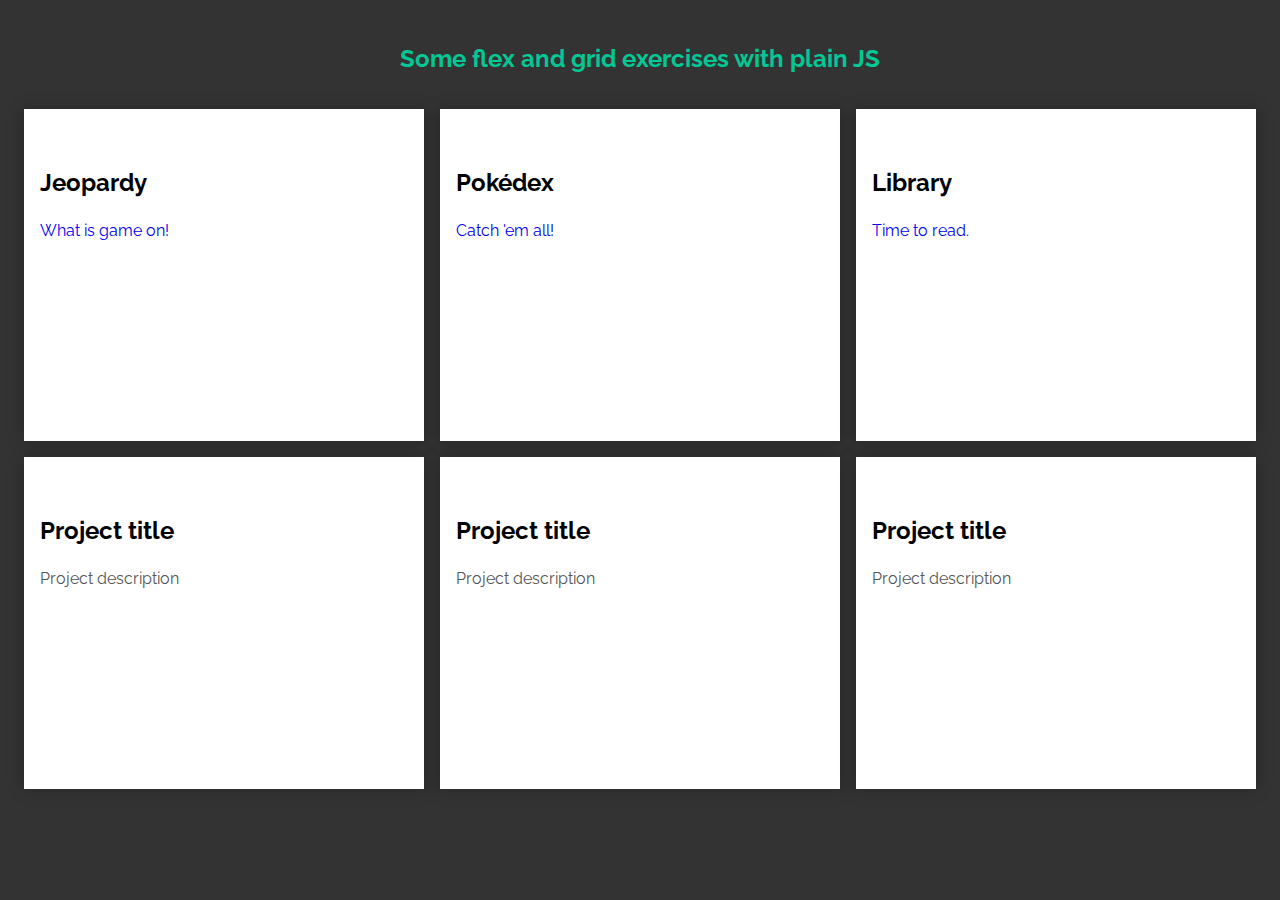
==== commit 072bb716: "Challenge: Library, fetch and template-areas display and add ID to data" ====
--- a/index.html
+++ b/index.html
@@ -13,10 +13,12 @@
   </head>
   <body>
     <div class="portfolio">
-      <h2 class="portfolio-title">Some flex and grid exercises with plain JS</h2>
-      
+      <h2 class="portfolio-title">
+        Some flex and grid exercises with plain JS
+      </h2>
+
       <!--portfolio item 1 -->
-      <a href="./jeopardy/jeopardy.html"> 
+      <a href="./jeopardy/jeopardy.html">
         <div class="portfolio-card">
           <img src="https://unsplash.it/700/100" alt="" />
           <h3 class="portfolio-card-title">Jeopardy</h3>
@@ -34,11 +36,13 @@
       </a>
 
       <!--portfolio item 3 -->
-      <div class="portfolio-card">
-        <img src="https://unsplash.it/700/100" alt="" />
-        <h3 class="portfolio-card-title">Project title</h3>
-        <p class="portfolio-card-p">Project description</p>
-      </div>
+      <a href="./books/books.html">
+        <div class="portfolio-card">
+          <img src="https://unsplash.it/700/100" alt="" />
+          <h3 class="portfolio-card-title">Library</h3>
+          <p class="portfolio-card-p">Time to read.</p>
+        </div>
+      </a>
 
       <!--portfolio item 4 -->
       <div class="portfolio-card">
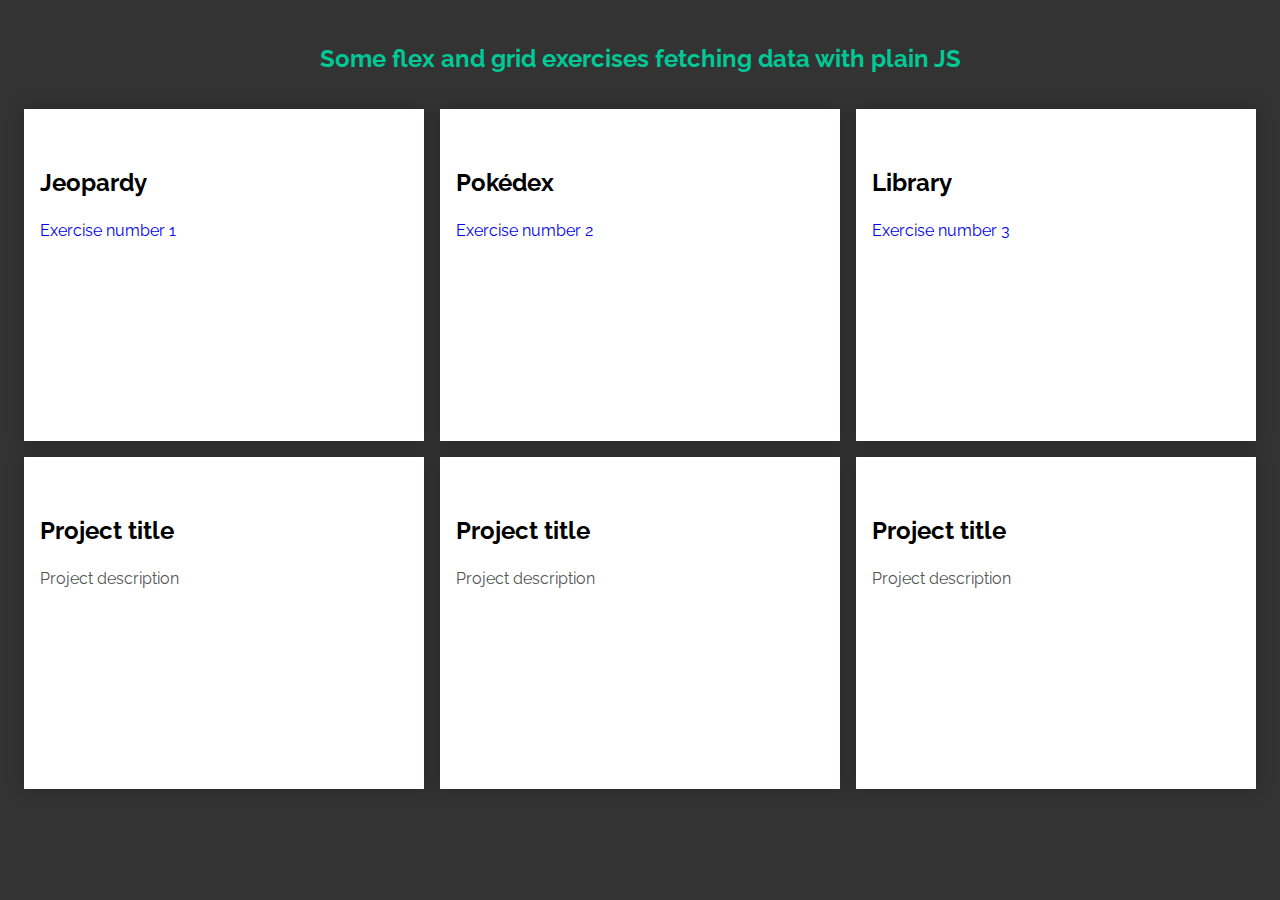
==== commit e9a4aa15: "Challenge: Library, flex grid catch, done" ====
--- a/index.html
+++ b/index.html
@@ -14,7 +14,7 @@
   <body>
     <div class="portfolio">
       <h2 class="portfolio-title">
-        Some flex and grid exercises with plain JS
+        Some flex and grid exercises fetching data with plain JS
       </h2>
 
       <!--portfolio item 1 -->
@@ -22,7 +22,7 @@
         <div class="portfolio-card">
           <img src="https://unsplash.it/700/100" alt="" />
           <h3 class="portfolio-card-title">Jeopardy</h3>
-          <p class="portfolio-card-p">What is game on!</p>
+          <p class="portfolio-card-p">Exercise number 1</p>
         </div>
       </a>
 
@@ -31,7 +31,7 @@
         <div class="portfolio-card">
           <img src="https://unsplash.it/700/100" alt="" />
           <h3 class="portfolio-card-title">Pokédex</h3>
-          <p class="portfolio-card-p">Catch 'em all!</p>
+          <p class="portfolio-card-p">Exercise number 2</p>
         </div>
       </a>
 
@@ -40,7 +40,7 @@
         <div class="portfolio-card">
           <img src="https://unsplash.it/700/100" alt="" />
           <h3 class="portfolio-card-title">Library</h3>
-          <p class="portfolio-card-p">Time to read.</p>
+          <p class="portfolio-card-p">Exercise number 3</p>
         </div>
       </a>
 
--- a/index.css
+++ b/index.css
@@ -10,7 +10,6 @@
 }
 
 .portfolio {
-  
   display: grid;
   grid-template-columns: repeat(auto-fit, minmax(300px, 1fr));
   /* repeat(auto-fill, X) will keep adding in new columns even if they're empty */
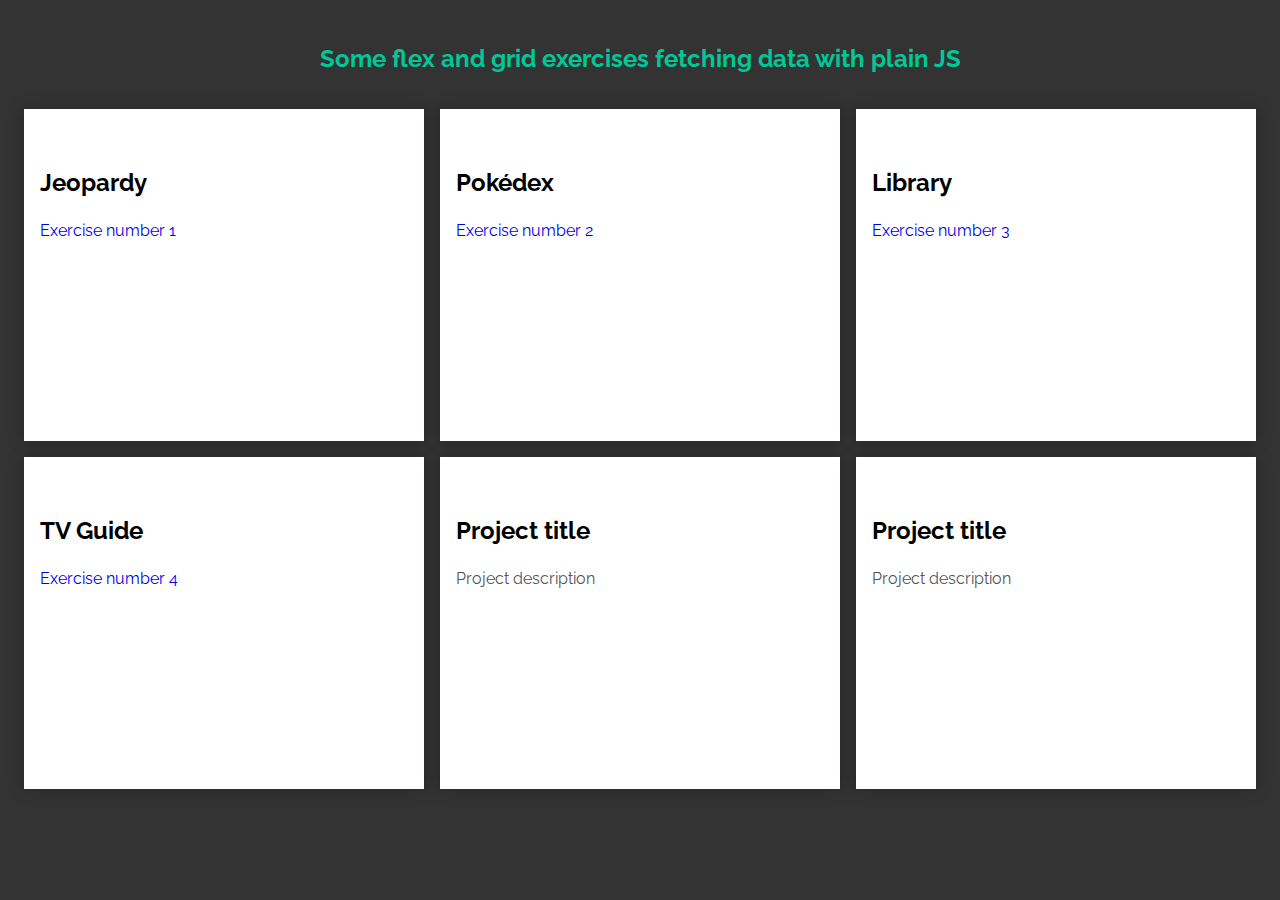
==== commit cf9e1191: "TV Guide: fetch query and display" ====
--- a/index.html
+++ b/index.html
@@ -45,11 +45,13 @@
       </a>
 
       <!--portfolio item 4 -->
-      <div class="portfolio-card">
-        <img src="https://unsplash.it/700/100" alt="" />
-        <h3 class="portfolio-card-title">Project title</h3>
-        <p class="portfolio-card-p">Project description</p>
-      </div>
+      <a href="./tv-guide/tvguide.html">
+        <div class="portfolio-card">
+          <img src="https://unsplash.it/700/100" alt="" />
+          <h3 class="portfolio-card-title">TV Guide</h3>
+          <p class="portfolio-card-p">Exercise number 4</p>
+        </div>
+      </a>
 
       <!--portfolio item 5 -->
       <div class="portfolio-card">
